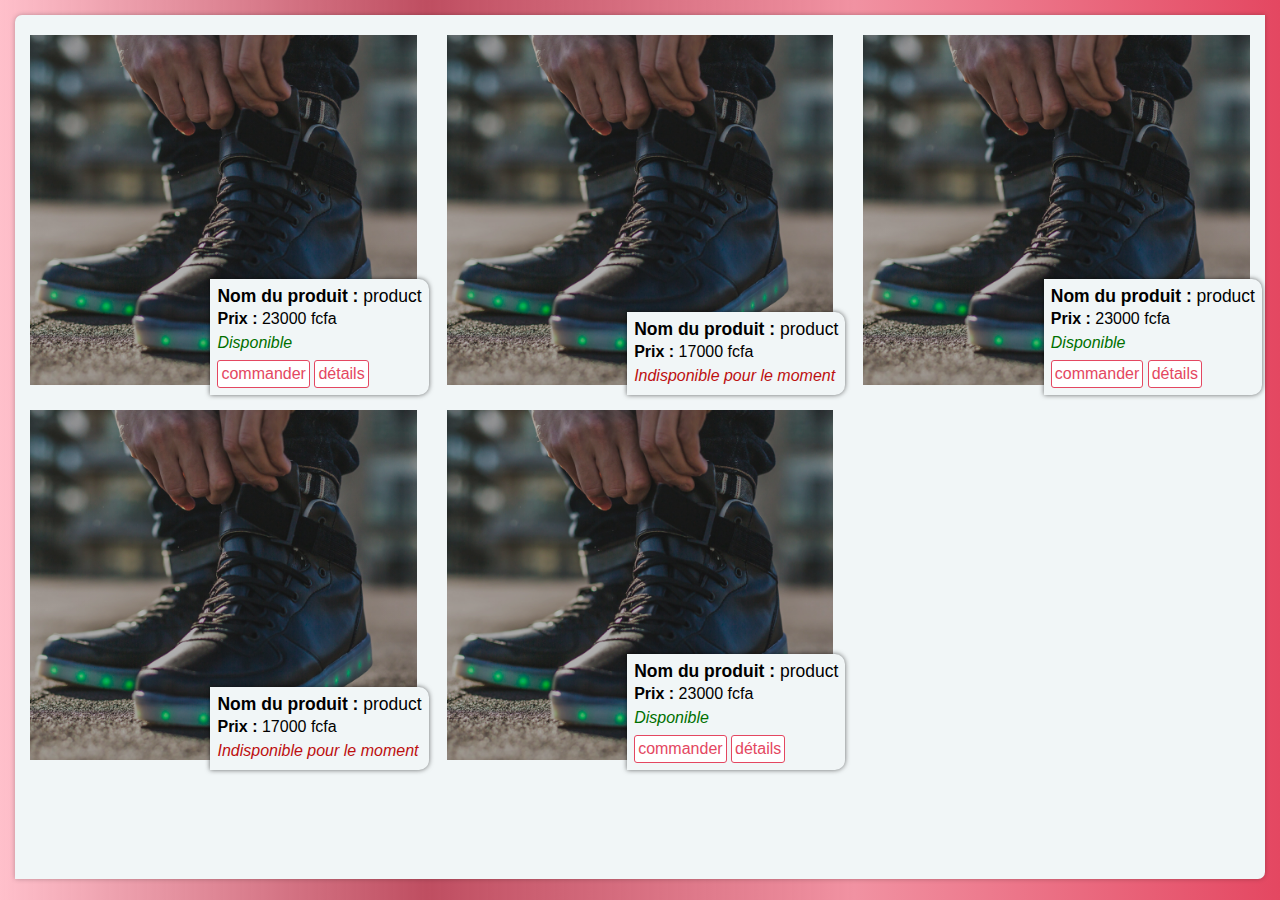
==== index.html @ 725b64c3 "first commit" ====
<!DOCTYPE html>
<html lang="en">
<head>
    <meta charset="UTF-8">
    <meta name="viewport" content="width=device-width, initial-scale=1.0">
    <meta http-equiv="X-UA-Compatible" content="ie=edge">
    
    <!--***CSS ressources***-->
    <link rel="stylesheet" href="https://stackpath.bootstrapcdn.com/font-awesome/4.7.0/css/font-awesome.min.css">
    <link rel="stylesheet" href="ressources/css/bootstrap.min.css">
    <link rel="stylesheet" href="ressources/css/style.css">
    <title>card training</title>
</head>
<body>
    <div class="main-card">
        <div class="container">
            <div class="row">
                <div class="col-xs-12 col-sm-6 col-md-4 col-lg-4 col-xl-4">
                    <div class="card-shop" style="background: linear-gradient(rgba(0, 0, 0, 0.13),rgba(0, 0, 0, 0.137)),url('ressources/images/exclusive.jpg') center no-repeat;background-size: cover;">
                        <div class="banner-info">
                            <h3>Nom du produit : <span>product</span></h3>
                            <p>Prix : <span>23000 fcfa</span></p>
                            <p class="accessibility accessibility-true">Disponible</p>
                            <a href="#">
                                <button>commander</button>
                            </a>
                            <a href="details.html">
                                <button>détails</button>
                            </a>
                        </div>
                    </div>
                </div>
                <div class="col-xs-12 col-sm-6 col-md-4 col-lg-4 col-xl-4">
                    <div class="card-shop" style="background: linear-gradient(rgba(0, 0, 0, 0.13),rgba(0, 0, 0, 0.137)),url('ressources/images/exclusive.jpg') center no-repeat;background-size: cover;">
                        <div class="banner-info">
                            <h3>Nom du produit : <span>product</span></h3>
                            <p>Prix : <span>17000 fcfa</span></p>
                            <p class="accessibility accessibility-false">Indisponible pour le moment</p>
                            <!-- <a href="#">
                                <button disabled>commander</button>
                            </a> -->
                        </div>
                    </div>
                </div>
                <div class="col-xs-12 col-sm-6 col-md-4 col-lg-4 col-xl-4">
                    <div class="card-shop" style="background: linear-gradient(rgba(0, 0, 0, 0.13),rgba(0, 0, 0, 0.137)),url('ressources/images/exclusive.jpg') center no-repeat;background-size: cover;">
                        <div class="banner-info">
                            <h3>Nom du produit : <span>product</span></h3>
                            <p>Prix : <span>23000 fcfa</span></p>
                            <p class="accessibility accessibility-true">Disponible</p>
                            <a href="#">
                                <button>commander</button>
                            </a>
                            <a href="details.html">
                                <button>détails</button>
                            </a>
                        </div>
                    </div>
                </div>
                <div class="col-xs-12 col-sm-6 col-md-4 col-lg-4 col-xl-4">
                    <div class="card-shop" style="background: linear-gradient(rgba(0, 0, 0, 0.13),rgba(0, 0, 0, 0.137)),url('ressources/images/exclusive.jpg') center no-repeat;background-size: cover;">
                        <div class="banner-info">
                            <h3>Nom du produit : <span>product</span></h3>
                            <p>Prix : <span>17000 fcfa</span></p>
                            <p class="accessibility accessibility-false">Indisponible pour le moment</p>
                            <!-- <a href="#">
                                <button disabled>commander</button>
                            </a> -->
                        </div>
                    </div>
                </div>
                <div class="col-xs-12 col-sm-6 col-md-4 col-lg-4 col-xl-4">
                    <div class="card-shop" style="background: linear-gradient(rgba(0, 0, 0, 0.13),rgba(0, 0, 0, 0.137)),url('ressources/images/exclusive.jpg') center no-repeat;background-size: cover;">
                        <div class="banner-info">
                            <h3>Nom du produit : <span>product</span></h3>
                            <p>Prix : <span>23000 fcfa</span></p>
                            <p class="accessibility accessibility-true">Disponible</p>
                            <a href="#">
                                <button>commander</button>
                            </a>
                            <a href="details.html">
                                <button>détails</button>
                            </a>
                        </div>
                    </div>
                </div>
            </div>
        </div>
    </div>


    <!--***JS ressources***-->
    <script src="ressources/js/jquery.js"></script>
    <script src="ressources/js/bootstrap.min.js"></script>
    <!-- <script src="js/vue.js"></script> -->
    <script src="ressources/js/main.js"></script>
</body>
</html>
---- ressources/css/style.css ----
/************->VARIABLES*********<-*/
:root{
    --color-black: #000;
    --color-white: #fff;
    --white-fade: #f1f6f7;
    --color-gray: rgb(61, 61, 61);
    --primary-color: rgb(228, 71, 97);
    --accessibility-true: rgb(0, 112, 0);
    --accessibility-false: rgb(189, 16, 16);
}
/*------------------------------------*/


/************->FONTS*********<-*/
@import url('https://fonts.googleapis.com/css?family=Abel|Inconsolata|Indie+Flower|Open+Sans+Condensed:300|Quicksand|Raleway|Teko|Zhi+Mang+Xing&display=swap');
/*------------------------------------*/

/************->GENERAL*********<-*/

*{
    margin: 0;
    padding: 0;
    box-sizing: inherit;
}

html{
    font-size: 62.5%;
}

body{
    color: var(--color-black);
    box-sizing: border-box;
    font-size: 1.6rem;
    background: linear-gradient(to left ,rgb(228, 71, 97),rgb(241, 146, 162),rgba(177, 40, 63, 0.822),pink);
    padding: 1.5rem;
    /* font-family: 'Zhi Mang Xing', cursive; */
    /* font-family: 'Raleway', sans-serif; */
    /* font-family: 'Open Sans Condensed', sans-serif; */
    font-family: 'Quicksand', sans-serif;
    /* font-family: 'Teko', sans-serif; */
    /* font-family: 'Inconsolata', monospace; */
    /* font-family: 'Abel', sans-serif; */
    /* font-family: 'Indie Flower', cursive; */
}

a,a:hover{
    text-decoration: none;
}

ul li{
    list-style: none;
}
/*------------------------------------*/

/************->INDEX PAGE *********<-*/
.main-card{
    padding: 2rem 0;
    min-height: 96vh;
    background: var(--white-fade);
    box-shadow: 0 0 5px rgba(0, 0, 0, 0.253);
    border-top-left-radius: 7px;
    border-bottom-right-radius: 7px;
}

.card-shop{
    position: relative;
    height: 35rem;
    width: 100%;
    margin-bottom: 2.5rem;
    padding: .5rem;
}

.banner-info{
    position: absolute;
    bottom: -3rem;
    right: -1.2rem;
    padding: .7rem;
    background:var(--white-fade);
    box-shadow: 0 0 5px rgba(0, 0, 0, 0.582);
    border-top-right-radius: 10px;
    border-bottom-right-radius: 10px;
    margin-bottom: 2rem;
}

.banner-info h3, .banner-info p{
    margin-bottom: 0;
    font-weight: bold;
}

.accessibility{
    font-weight: normal !important;
    font-style: italic;
}

.accessibility-true{
    color: var(--accessibility-true) !important;
}

.accessibility-false{
    color: var(--accessibility-false) !important;
}

.banner-info span{
    font-weight: normal;
}

.banner-info button{
    background: var(--color-white);
    color: var(--primary-color);
    border:1px solid var(--primary-color);
    padding: .1rem .3rem;
    margin-top: .5rem;
    cursor: pointer;
    transition: all .2s;
    border-radius: 3px;
}

.banner-info button:hover{
    background: var(--primary-color);
    color: var(--color-white);
}
/*------------------------------------*/

/************->DETAILS PAGE *********<-*/

.img-product{
    height: 80vh;
}

.info-product{
    background: var(--color-white);
    padding: 1.5rem 1rem;
}

.info-product h2,.info-product span{
    margin-bottom: 2rem;
}

.info-product h2{
    font-size: 3rem;
}

.info-product span{
    font-size: 2rem;
    color: var(--primary-color);
    font-weight: bold;
}

.info-product span ~ p{
    margin: 1.5rem 0;
}

.info-product hr{
    width: 20rem;
    height: .2rem;
    border-radius: 30px;
    background: var(--primary-color);
}


/*------------------------------------*/
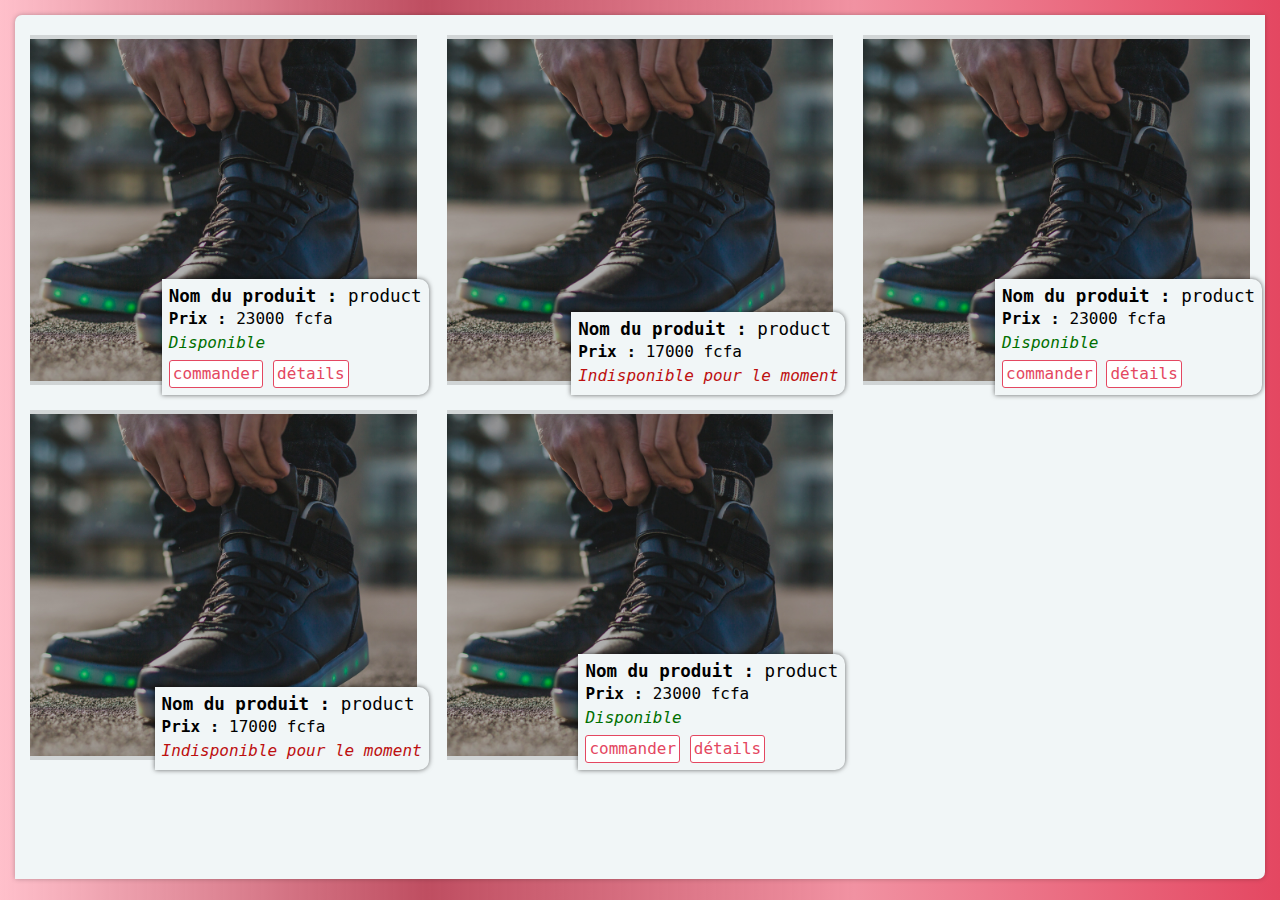
==== commit 9d1b86f7: "adding hover effect" ====
--- a/index.html
+++ b/index.html
@@ -16,7 +16,7 @@
         <div class="container">
             <div class="row">
                 <div class="col-xs-12 col-sm-6 col-md-4 col-lg-4 col-xl-4">
-                    <div class="card-shop" style="background: linear-gradient(rgba(0, 0, 0, 0.13),rgba(0, 0, 0, 0.137)),url('ressources/images/exclusive.jpg') center no-repeat;background-size: cover;">
+                    <div class="card-shop" style="background: linear-gradient(rgba(0, 0, 0, 0.13),rgba(0, 0, 0, 0.137)),url('ressources/images/exclusive.jpg') center no-repeat;background-size: 100%;">
                         <div class="banner-info">
                             <h3>Nom du produit : <span>product</span></h3>
                             <p>Prix : <span>23000 fcfa</span></p>
@@ -31,7 +31,7 @@
                     </div>
                 </div>
                 <div class="col-xs-12 col-sm-6 col-md-4 col-lg-4 col-xl-4">
-                    <div class="card-shop" style="background: linear-gradient(rgba(0, 0, 0, 0.13),rgba(0, 0, 0, 0.137)),url('ressources/images/exclusive.jpg') center no-repeat;background-size: cover;">
+                    <div class="card-shop" style="background: linear-gradient(rgba(0, 0, 0, 0.13),rgba(0, 0, 0, 0.137)),url('ressources/images/exclusive.jpg') center no-repeat;background-size: 100%;">
                         <div class="banner-info">
                             <h3>Nom du produit : <span>product</span></h3>
                             <p>Prix : <span>17000 fcfa</span></p>
@@ -43,7 +43,7 @@
                     </div>
                 </div>
                 <div class="col-xs-12 col-sm-6 col-md-4 col-lg-4 col-xl-4">
-                    <div class="card-shop" style="background: linear-gradient(rgba(0, 0, 0, 0.13),rgba(0, 0, 0, 0.137)),url('ressources/images/exclusive.jpg') center no-repeat;background-size: cover;">
+                    <div class="card-shop" style="background: linear-gradient(rgba(0, 0, 0, 0.13),rgba(0, 0, 0, 0.137)),url('ressources/images/exclusive.jpg') center no-repeat;background-size: 100%;">
                         <div class="banner-info">
                             <h3>Nom du produit : <span>product</span></h3>
                             <p>Prix : <span>23000 fcfa</span></p>
@@ -58,7 +58,7 @@
                     </div>
                 </div>
                 <div class="col-xs-12 col-sm-6 col-md-4 col-lg-4 col-xl-4">
-                    <div class="card-shop" style="background: linear-gradient(rgba(0, 0, 0, 0.13),rgba(0, 0, 0, 0.137)),url('ressources/images/exclusive.jpg') center no-repeat;background-size: cover;">
+                    <div class="card-shop" style="background: linear-gradient(rgba(0, 0, 0, 0.13),rgba(0, 0, 0, 0.137)),url('ressources/images/exclusive.jpg') center no-repeat;background-size: 100%;">
                         <div class="banner-info">
                             <h3>Nom du produit : <span>product</span></h3>
                             <p>Prix : <span>17000 fcfa</span></p>
@@ -70,7 +70,7 @@
                     </div>
                 </div>
                 <div class="col-xs-12 col-sm-6 col-md-4 col-lg-4 col-xl-4">
-                    <div class="card-shop" style="background: linear-gradient(rgba(0, 0, 0, 0.13),rgba(0, 0, 0, 0.137)),url('ressources/images/exclusive.jpg') center no-repeat;background-size: cover;">
+                    <div class="card-shop" style="background: linear-gradient(rgba(0, 0, 0, 0.13),rgba(0, 0, 0, 0.137)),url('ressources/images/exclusive.jpg') center no-repeat;background-size: 100%;">
                         <div class="banner-info">
                             <h3>Nom du produit : <span>product</span></h3>
                             <p>Prix : <span>23000 fcfa</span></p>
--- a/ressources/css/style.css
+++ b/ressources/css/style.css
@@ -36,9 +36,9 @@
     /* font-family: 'Zhi Mang Xing', cursive; */
     /* font-family: 'Raleway', sans-serif; */
     /* font-family: 'Open Sans Condensed', sans-serif; */
-    font-family: 'Quicksand', sans-serif;
+    /* font-family: 'Quicksand', sans-serif; */
     /* font-family: 'Teko', sans-serif; */
-    /* font-family: 'Inconsolata', monospace; */
+    font-family: 'Inconsolata', monospace;
     /* font-family: 'Abel', sans-serif; */
     /* font-family: 'Indie Flower', cursive; */
 }
@@ -68,6 +68,12 @@
     width: 100%;
     margin-bottom: 2.5rem;
     padding: .5rem;
+    transition: all 0.3s;
+}
+
+.card-shop:hover{
+    background-size: 120% !important;
+    
 }
 
 .banner-info{
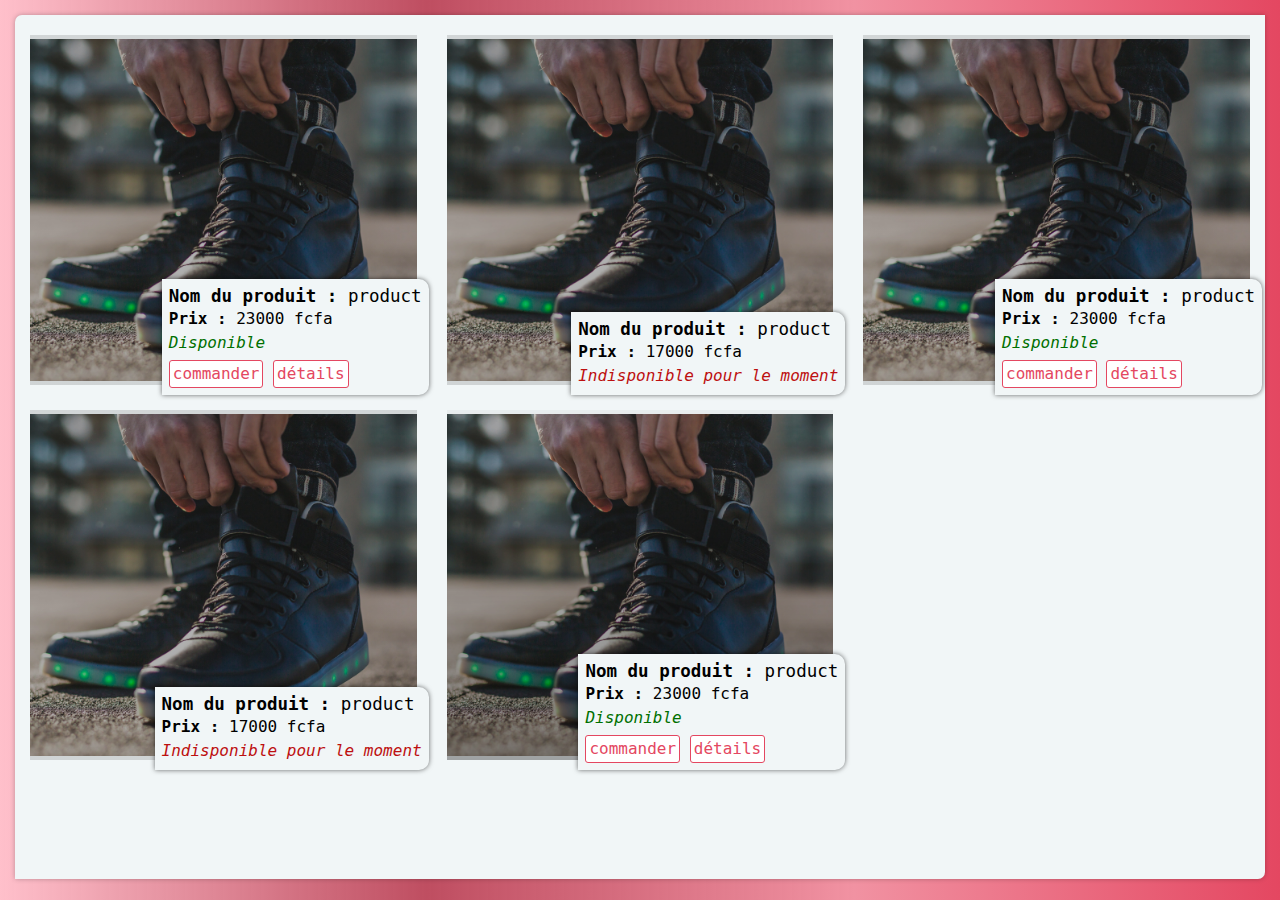
==== commit f2b8241e: "hover after affect" ====
--- a/index.html
+++ b/index.html
@@ -70,7 +70,7 @@
                     </div>
                 </div>
                 <div class="col-xs-12 col-sm-6 col-md-4 col-lg-4 col-xl-4">
-                    <div class="card-shop" style="background: linear-gradient(rgba(0, 0, 0, 0.13),rgba(0, 0, 0, 0.137)),url('ressources/images/exclusive.jpg') center no-repeat;background-size: 100%;">
+                    <div class="card-shop" style="background: linear-gradient(rgba(0, 0, 0, 0.034),rgba(0, 0, 0, 0.34)),url('ressources/images/exclusive.jpg') center no-repeat;background-size: 100%;">
                         <div class="banner-info">
                             <h3>Nom du produit : <span>product</span></h3>
                             <p>Prix : <span>23000 fcfa</span></p>
--- a/ressources/css/style.css
+++ b/ressources/css/style.css
@@ -71,12 +71,34 @@
     transition: all 0.3s;
 }
 
+.card-shop::after{
+    z-index: 1;
+    content: "";
+    position: absolute;
+    height: 100%;
+    width: 100%;
+    top: 0;
+    bottom: 0;
+    right: 0;
+    left: 0;
+    background: linear-gradient(to left, rgba(0, 0, 0, 0.24), rgba(0, 0, 0, 0.322));
+    visibility: hidden;
+    opacity: 0;
+    transition: all .3s;
+}
+
 .card-shop:hover{
     background-size: 120% !important;
-    
+}
+
+.card-shop:hover::after{
+    visibility: visible;
+    opacity: 1;
+    transform: scale(0.9);
 }
 
 .banner-info{
+    z-index: 2;
     position: absolute;
     bottom: -3rem;
     right: -1.2rem;
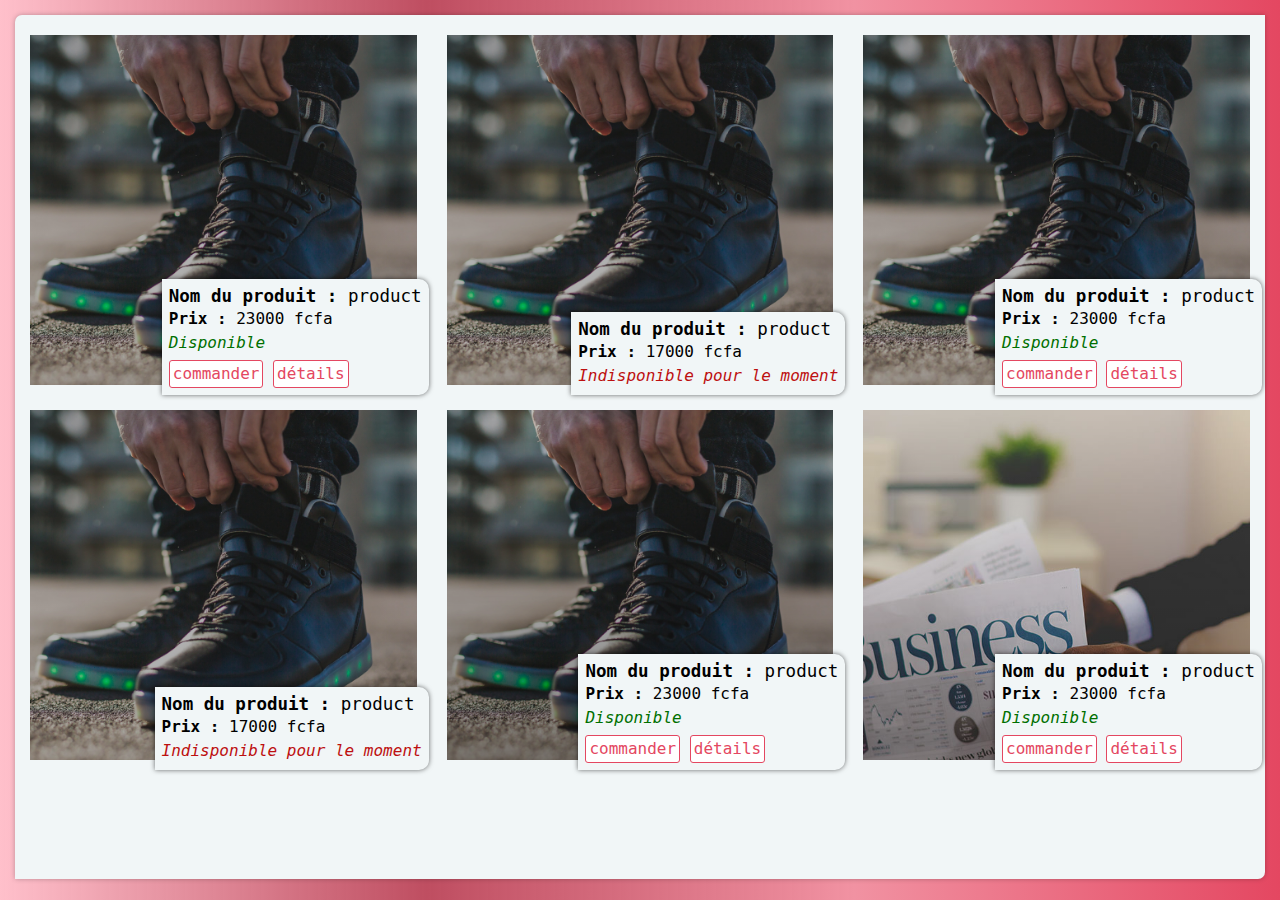
==== commit c1fc7e98: "transition effect" ====
--- a/index.html
+++ b/index.html
@@ -16,7 +16,7 @@
         <div class="container">
             <div class="row">
                 <div class="col-xs-12 col-sm-6 col-md-4 col-lg-4 col-xl-4">
-                    <div class="card-shop" style="background: linear-gradient(rgba(0, 0, 0, 0.13),rgba(0, 0, 0, 0.137)),url('ressources/images/exclusive.jpg') center no-repeat;background-size: 100%;">
+                    <div class="card-shop" style="background: linear-gradient(rgba(0, 0, 0, 0.13),rgba(0, 0, 0, 0.137)),url('ressources/images/exclusive.jpg') center no-repeat;background-size: cover;">
                         <div class="banner-info">
                             <h3>Nom du produit : <span>product</span></h3>
                             <p>Prix : <span>23000 fcfa</span></p>
@@ -31,7 +31,7 @@
                     </div>
                 </div>
                 <div class="col-xs-12 col-sm-6 col-md-4 col-lg-4 col-xl-4">
-                    <div class="card-shop" style="background: linear-gradient(rgba(0, 0, 0, 0.13),rgba(0, 0, 0, 0.137)),url('ressources/images/exclusive.jpg') center no-repeat;background-size: 100%;">
+                    <div class="card-shop" style="background: linear-gradient(rgba(0, 0, 0, 0.13),rgba(0, 0, 0, 0.137)),url('ressources/images/exclusive.jpg') center no-repeat;background-size: cover;">
                         <div class="banner-info">
                             <h3>Nom du produit : <span>product</span></h3>
                             <p>Prix : <span>17000 fcfa</span></p>
@@ -43,7 +43,7 @@
                     </div>
                 </div>
                 <div class="col-xs-12 col-sm-6 col-md-4 col-lg-4 col-xl-4">
-                    <div class="card-shop" style="background: linear-gradient(rgba(0, 0, 0, 0.13),rgba(0, 0, 0, 0.137)),url('ressources/images/exclusive.jpg') center no-repeat;background-size: 100%;">
+                    <div class="card-shop" style="background: linear-gradient(rgba(0, 0, 0, 0.13),rgba(0, 0, 0, 0.137)),url('ressources/images/exclusive.jpg') center no-repeat;background-size: cover;">
                         <div class="banner-info">
                             <h3>Nom du produit : <span>product</span></h3>
                             <p>Prix : <span>23000 fcfa</span></p>
@@ -58,7 +58,7 @@
                     </div>
                 </div>
                 <div class="col-xs-12 col-sm-6 col-md-4 col-lg-4 col-xl-4">
-                    <div class="card-shop" style="background: linear-gradient(rgba(0, 0, 0, 0.13),rgba(0, 0, 0, 0.137)),url('ressources/images/exclusive.jpg') center no-repeat;background-size: 100%;">
+                    <div class="card-shop" style="background: linear-gradient(rgba(0, 0, 0, 0.13),rgba(0, 0, 0, 0.137)),url('ressources/images/exclusive.jpg') center no-repeat;background-size: cover;">
                         <div class="banner-info">
                             <h3>Nom du produit : <span>product</span></h3>
                             <p>Prix : <span>17000 fcfa</span></p>
@@ -70,7 +70,22 @@
                     </div>
                 </div>
                 <div class="col-xs-12 col-sm-6 col-md-4 col-lg-4 col-xl-4">
-                    <div class="card-shop" style="background: linear-gradient(rgba(0, 0, 0, 0.034),rgba(0, 0, 0, 0.34)),url('ressources/images/exclusive.jpg') center no-repeat;background-size: 100%;">
+                    <div class="card-shop" style="background: linear-gradient(rgba(0, 0, 0, 0.034),rgba(0, 0, 0, 0.34)),url('ressources/images/exclusive.jpg') center no-repeat;background-size: cover;">
+                        <div class="banner-info">
+                            <h3>Nom du produit : <span>product</span></h3>
+                            <p>Prix : <span>23000 fcfa</span></p>
+                            <p class="accessibility accessibility-true">Disponible</p>
+                            <a href="#">
+                                <button>commander</button>
+                            </a>
+                            <a href="details.html">
+                                <button>détails</button>
+                            </a>
+                        </div>
+                    </div>
+                </div>
+                <div class="col-xs-12 col-sm-6 col-md-4 col-lg-4 col-xl-4">
+                    <div class="card-shop" style="background: linear-gradient(rgba(0, 0, 0, 0.034),rgba(0, 0, 0, 0.34)),url('ressources/images/img_1.jpg') center no-repeat;background-size:cover;">
                         <div class="banner-info">
                             <h3>Nom du produit : <span>product</span></h3>
                             <p>Prix : <span>23000 fcfa</span></p>
--- a/ressources/css/style.css
+++ b/ressources/css/style.css
@@ -81,14 +81,15 @@
     bottom: 0;
     right: 0;
     left: 0;
-    background: linear-gradient(to left, rgba(0, 0, 0, 0.24), rgba(0, 0, 0, 0.322));
+    /* background: linear-gradient(to left, rgba(255, 255, 255, 0.24), rgba(255, 255, 255, 0.322)); */
+    border: 7px solid var(--white-fade);
     visibility: hidden;
     opacity: 0;
     transition: all .3s;
 }
 
 .card-shop:hover{
-    background-size: 120% !important;
+    transform: scale(0.99);
 }
 
 .card-shop:hover::after{
